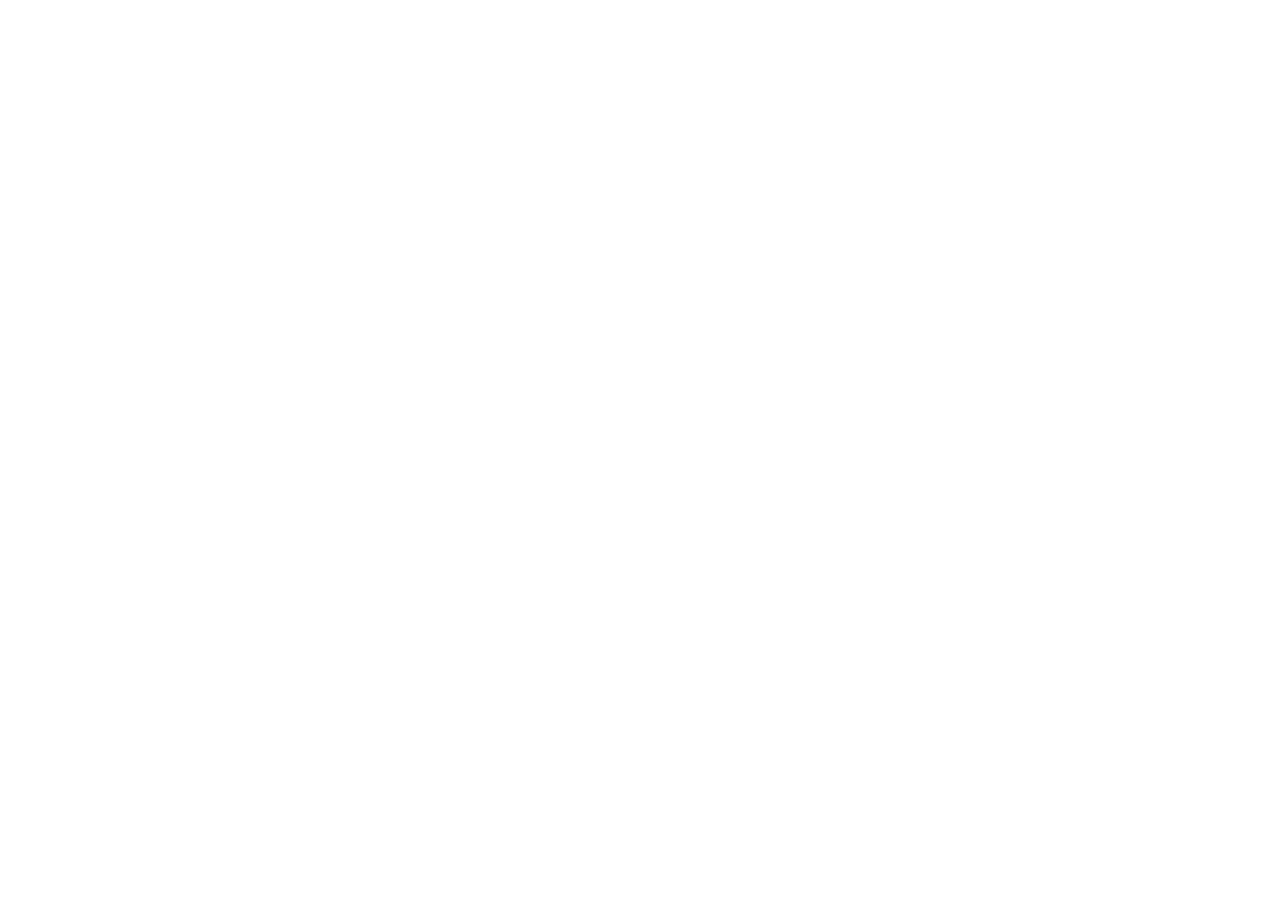
==== index.html @ 35ed2edb "Add initial pingPong files" ====
<!DOCTYPE html>
<html>
  <head>
    <meta charset="utf-8">
    <meta name="viewport" content="width=device-width">
    <title></title>
    <link rel="stylesheet" href="css/bootstrap.min.css">
    <link rel="stylesheet" href="https://maxcdn.bootstrapcdn.com/font-awesome/4.5.0/css/font-awesome.min.css">
    <link rel="stylesheet" href="css/styles.css">
    <script src="https://ajax.googleapis.com/ajax/libs/jquery/2.2.0/jquery.min.js"></script>
    <script src="js/bootstrap.min.js"></script>
    <script src="js/scripts.js"></script>
  </head>
  <body>

  </body>
</html>
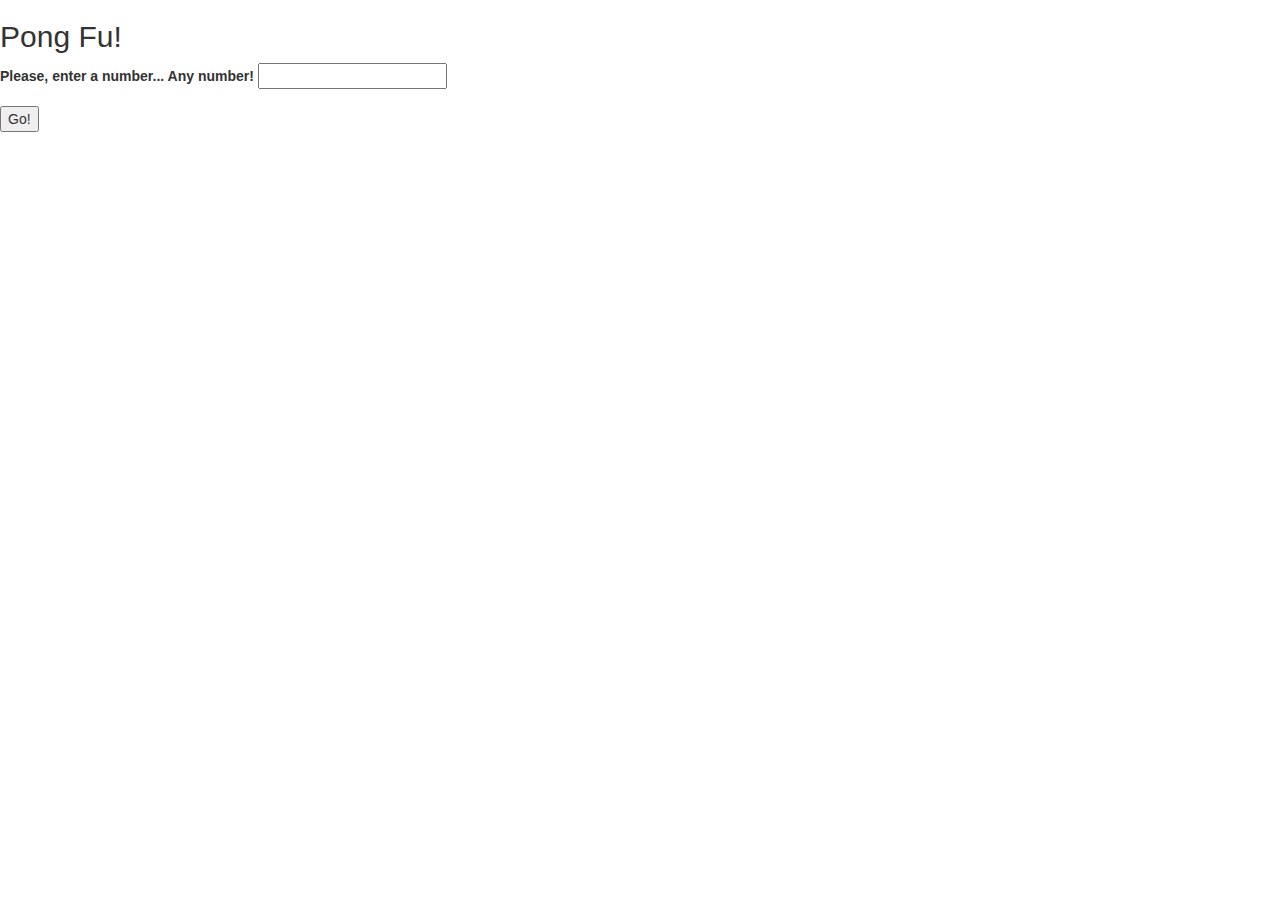
==== commit 7063293c: "Begin html" ====
--- a/index.html
+++ b/index.html
@@ -5,13 +5,26 @@
     <meta name="viewport" content="width=device-width">
     <title></title>
     <link rel="stylesheet" href="css/bootstrap.min.css">
-    <link rel="stylesheet" href="https://maxcdn.bootstrapcdn.com/font-awesome/4.5.0/css/font-awesome.min.css">
     <link rel="stylesheet" href="css/styles.css">
-    <script src="https://ajax.googleapis.com/ajax/libs/jquery/2.2.0/jquery.min.js"></script>
     <script src="js/bootstrap.min.js"></script>
+    <script src="js/jquery-1.12.0.js"></script>
     <script src="js/scripts.js"></script>
+    <title>Pong Fu</title>
   </head>
   <body>
-
+    <div class="puzzleform">
+      <h2>Pong Fu!</h2>
+      <form>
+        <div class="form-group">
+          <label for="userInput">Please, enter a number... Any number!</label>
+          <input id="userInput" type="text">
+        </div>
+        <button type="submit" name="button">Go!</button>
+      </form>
+    </div>
+    <div class="unsolved">
+      <p class="output"></p>
+    </div>
+    </div>
   </body>
 </html>
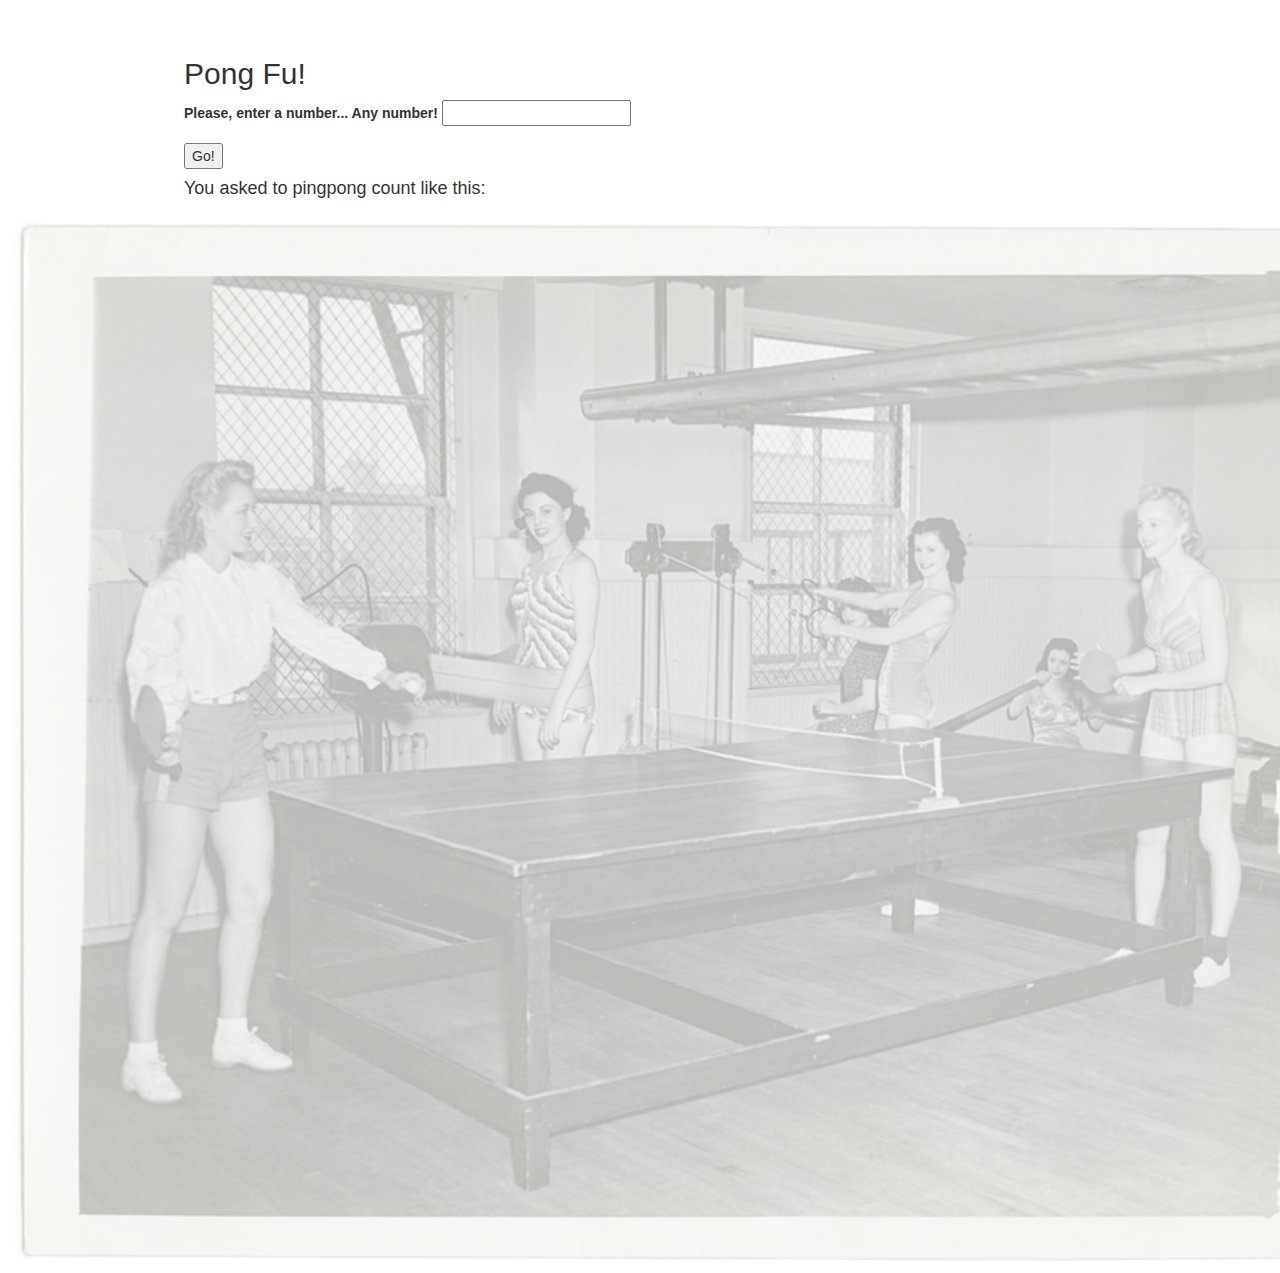
==== commit a951fe52: "Final commit" ====
--- a/index.html
+++ b/index.html
@@ -3,27 +3,36 @@
   <head>
     <meta charset="utf-8">
     <meta name="viewport" content="width=device-width">
-    <title></title>
-    <link rel="stylesheet" href="css/bootstrap.min.css">
-    <link rel="stylesheet" href="css/styles.css">
+    <link href="css/bootstrap.min.css" rel="stylesheet">
+    <link href="css/styles.css" rel="stylesheet" type="text/css">
+    <script src="js/jquery-1.12.0.js"></script>
     <script src="js/bootstrap.min.js"></script>
-    <script src="js/jquery-1.12.0.js"></script>
     <script src="js/scripts.js"></script>
     <title>Pong Fu</title>
+    <style>
+      p {
+        width: 360px;
+      }
+    </style>
   </head>
   <body>
-    <div class="puzzleform">
-      <h2>Pong Fu!</h2>
-      <form>
-        <div class="form-group">
-          <label for="userInput">Please, enter a number... Any number!</label>
-          <input id="userInput" type="text">
-        </div>
-        <button type="submit" name="button">Go!</button>
-      </form>
+    <div class="container">
+      <div class="pongForm">
+        <h2>Pong Fu!</h2>
+        <form>
+          <div class="form-group">
+            <label for="userInput">Please, enter a number... Any number!</label>
+            <input id="userInput" type="text">
+          </div>
+          <button type="submit" name="button">Go!</button>
+        </form>
+          <p> </p>
+          <h4>You asked to pingpong count like this:</h4>
+          <div class="output"></div>
+      </div>
     </div>
-    <div class="unsolved">
-      <p class="output"></p>
+    <div id="background">
+      <img src="css/img/pingpong-ladies.jpg" alt="Vintage photo of women playing ping pong"/>
     </div>
     </div>
   </body>
--- a/css/styles.css
+++ b/css/styles.css
@@ -0,0 +1,11 @@
+img {
+  align-content: stretch;
+  left: 0px;
+  top: -10px;
+  z-index: -1;
+  width: 105%;
+  opacity: 0.3;
+}
+.pongForm {
+  margin: 5% 0 0 10%;
+}
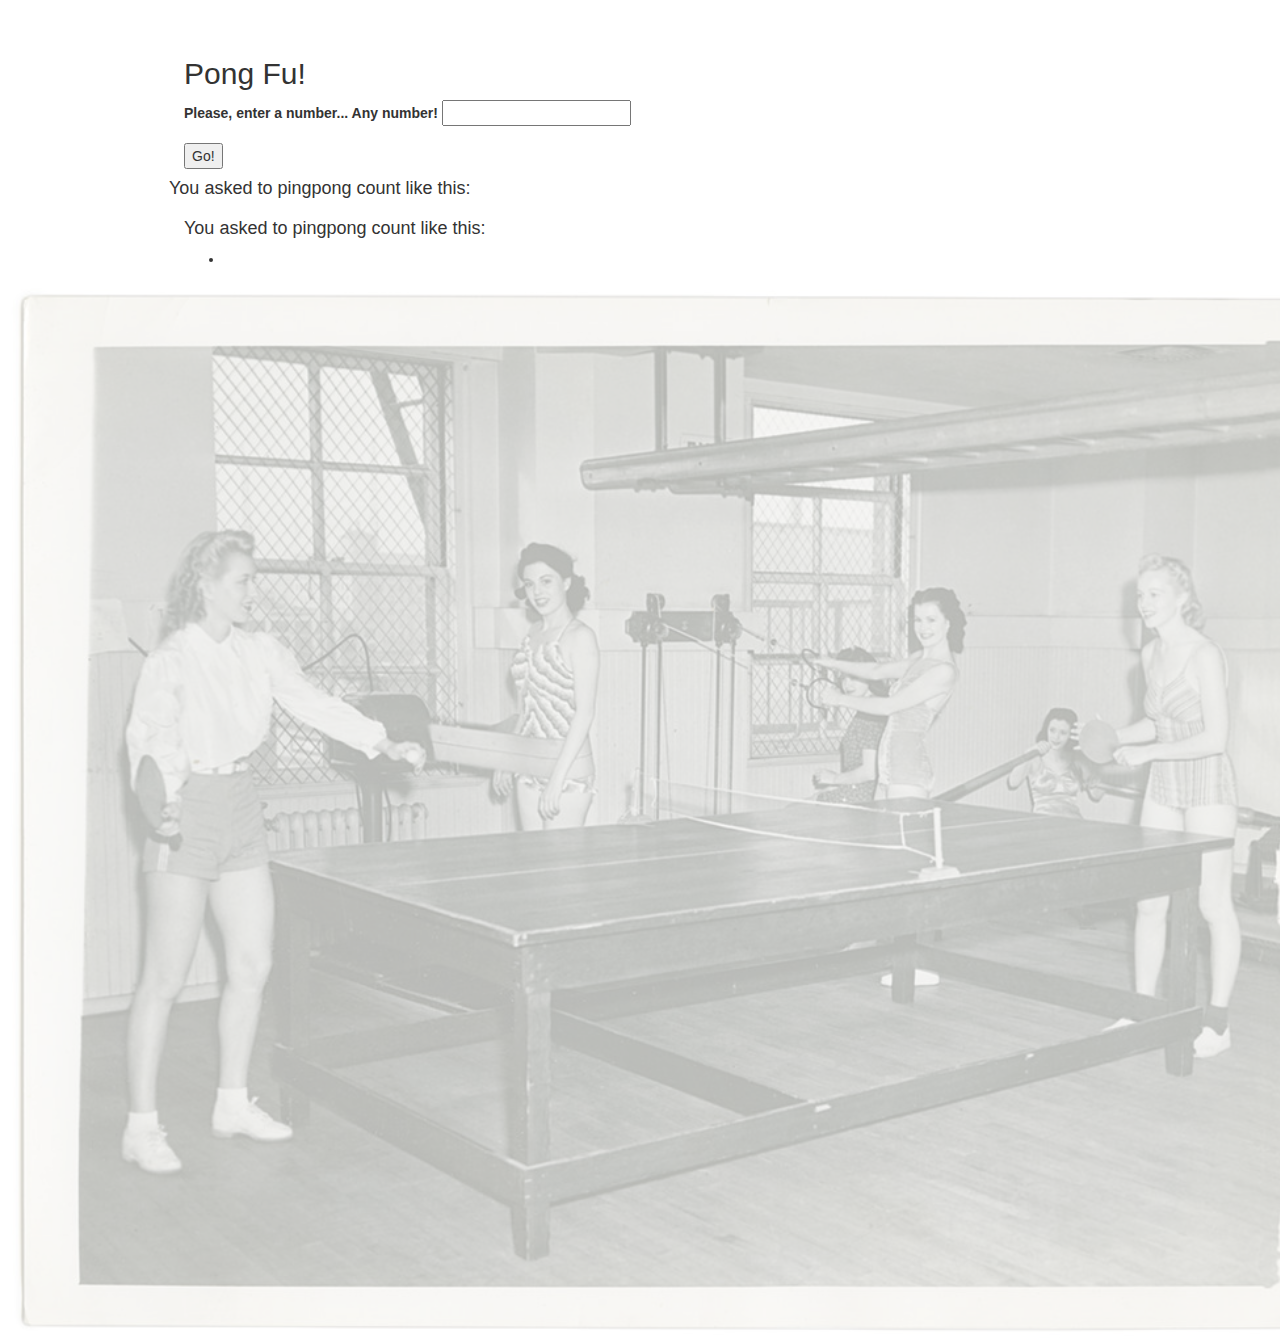
==== commit 845915ce: "Adding pseudo code for jQuery to append pings, pongs, numbers to separate columns in the html" ====
--- a/index.html
+++ b/index.html
@@ -26,9 +26,31 @@
           </div>
           <button type="submit" name="button">Go!</button>
         </form>
-          <p> </p>
+          <div class="row">
+            <h4>You asked to pingpong count like this:</h4>
+            <div class="printPingPong"></div>
+              <div class="column-xs-3">
+                <ul id="ping">
+                </ul>
+              </div>
+              <div class="column-xs-3">
+                <ul id="pong">
+                </ul>
+              </div>
+              <div class="column-xs-3">
+                <ul id="pingpong">
+                </ul>
+              </div>
+              <div class="column-xs-3">
+                <ul id="plainNumbers">
+                </ul>
+              </div>
+          </div>
           <h4>You asked to pingpong count like this:</h4>
-          <div class="output"></div>
+          <div class="printPingPong"></div>
+            <ul id="ping">
+              <li></li>
+            </ul>
       </div>
     </div>
     <div id="background">
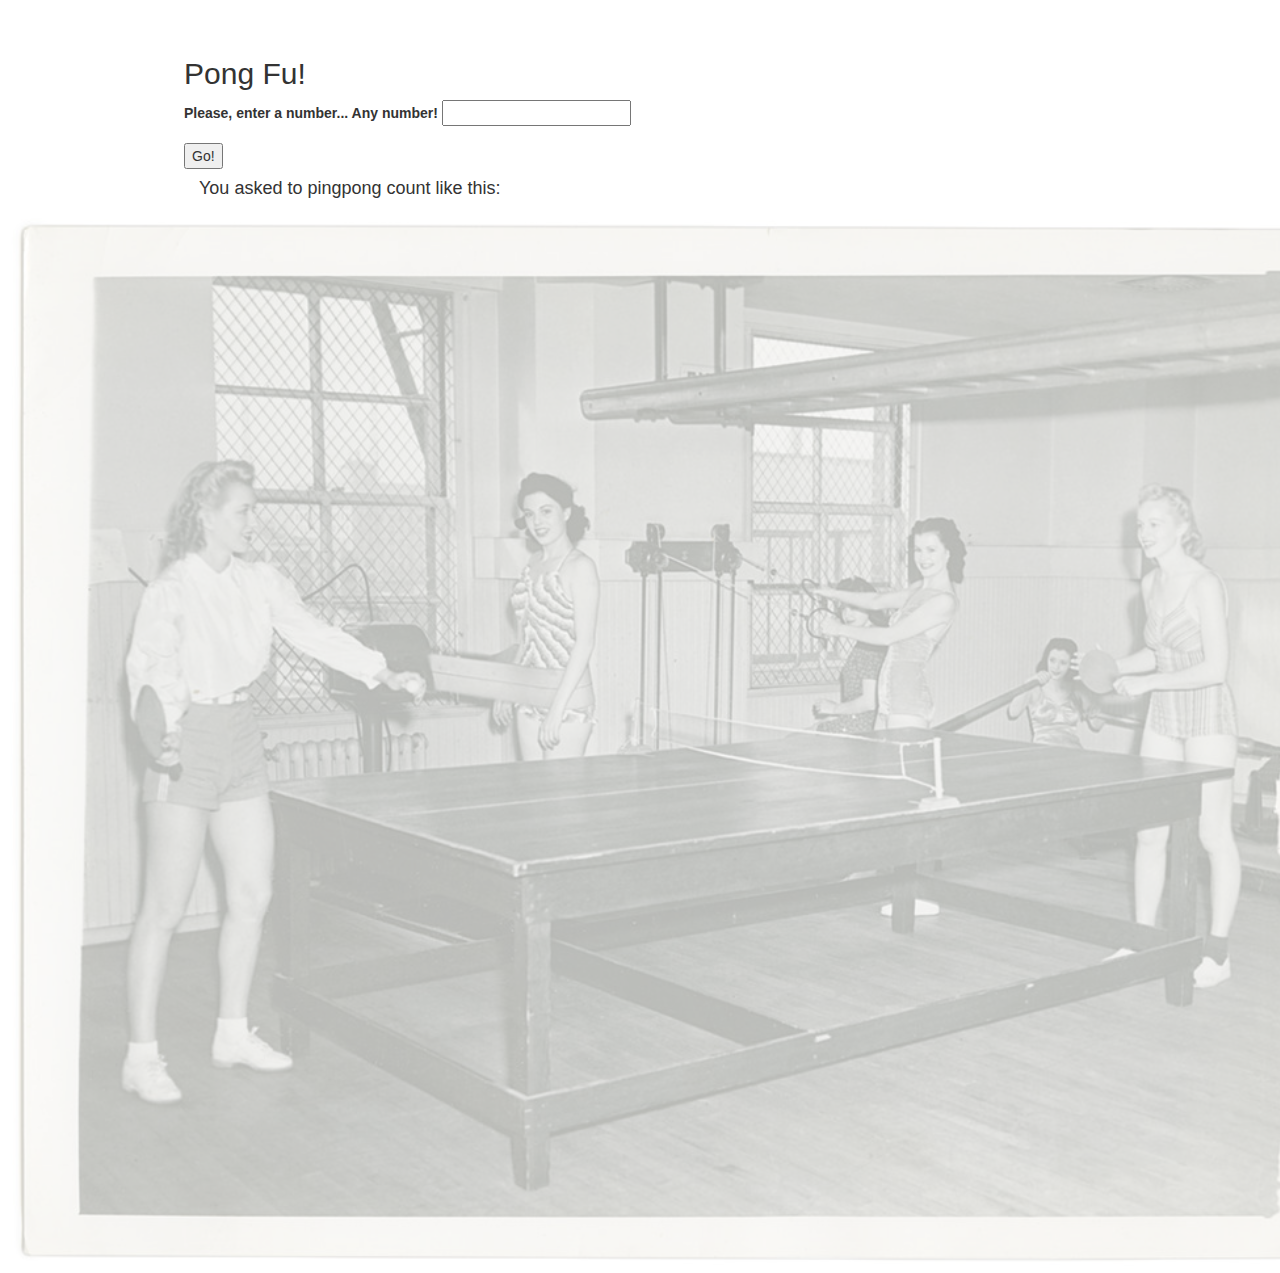
==== commit 40577a9d: "Cleans up output onto html by appending result to ul." ====
--- a/index.html
+++ b/index.html
@@ -26,36 +26,14 @@
           </div>
           <button type="submit" name="button">Go!</button>
         </form>
-          <div class="row">
-            <h4>You asked to pingpong count like this:</h4>
-            <div class="printPingPong"></div>
-              <div class="column-xs-3">
-                <ul id="ping">
-                </ul>
-              </div>
-              <div class="column-xs-3">
-                <ul id="pong">
-                </ul>
-              </div>
-              <div class="column-xs-3">
-                <ul id="pingpong">
-                </ul>
-              </div>
-              <div class="column-xs-3">
-                <ul id="plainNumbers">
-                </ul>
-              </div>
-          </div>
+        <div class="container">
           <h4>You asked to pingpong count like this:</h4>
-          <div class="printPingPong"></div>
-            <ul id="ping">
-              <li></li>
-            </ul>
+          <ul id="result"></ul>
+        </div>
       </div>
     </div>
     <div id="background">
       <img src="css/img/pingpong-ladies.jpg" alt="Vintage photo of women playing ping pong"/>
     </div>
-    </div>
   </body>
 </html>
--- a/css/styles.css
+++ b/css/styles.css
@@ -9,3 +9,11 @@
 .pongForm {
   margin: 5% 0 0 10%;
 }
+
+/*li {
+  list-style-type: none;
+}*/
+
+#result {
+  width: 400px;
+}
